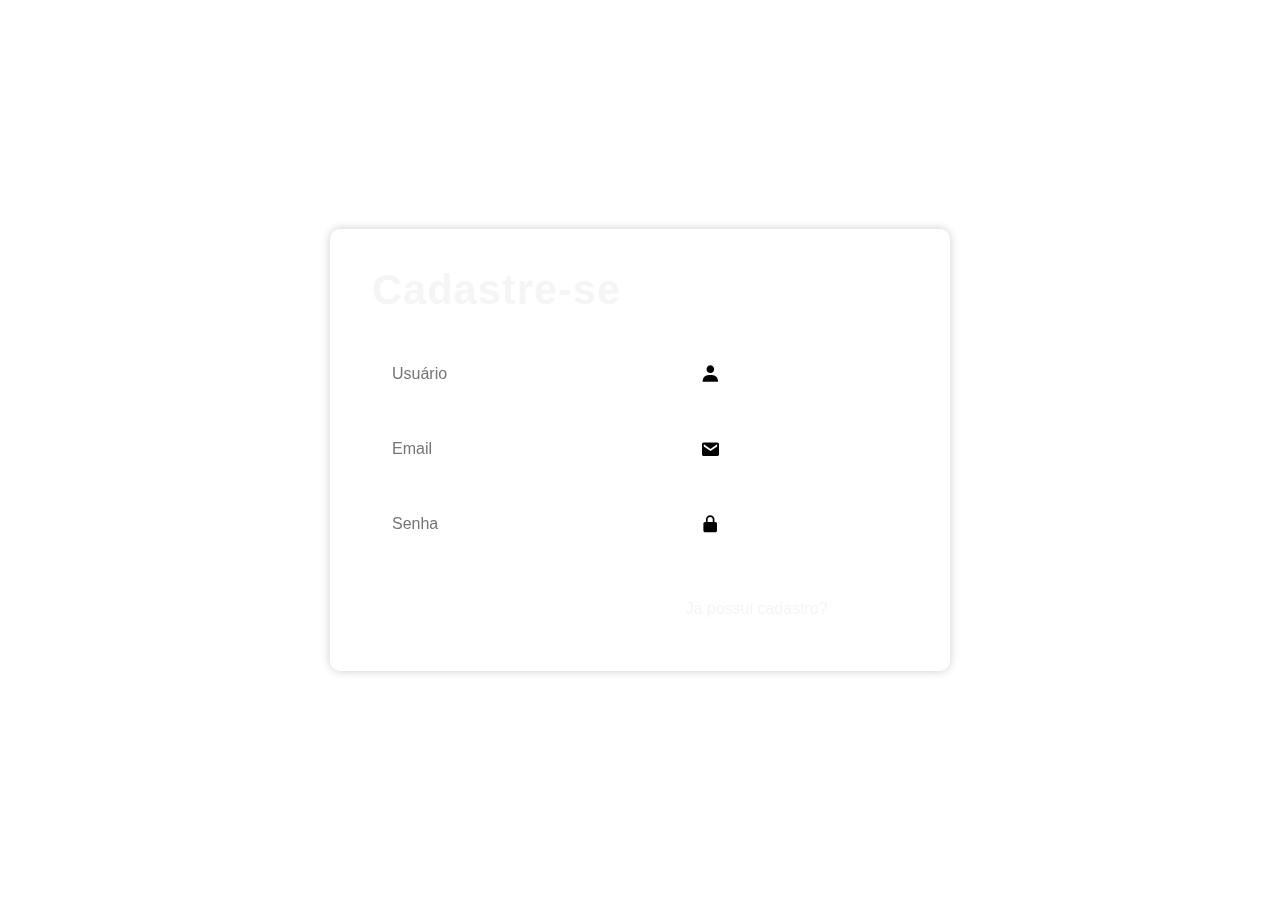
==== register.html @ fbd235de ":tada: First commit" ====
<!DOCTYPE html>
<html lang="pt-BR">
  <head>
    <meta charset="UTF-8" />
    <meta name="viewport" content="width=device-width, initial-scale=1.0" />
    <link
      rel="stylesheet"
      href="https://unpkg.com/boxicons@2.1.4/css/boxicons.min.css"
    />
    <link rel="stylesheet" href="style.css" />
    <title>SUIC - Cadastre-se</title>
  </head>
  <body>
    <div class="wrapper">
      <form action="">
        <h1>Cadastre-se</h1>

        <div class="spacing">
          <div class="input-group">
            <input type="text" name="user" id="user" placeholder="Usuário" />
            <i class="bx bxs-user"></i>
          </div>

          <div class="input-group">
            <input type="email" name="email" id="email" placeholder="Email" />
            <i class="bx bxs-envelope"></i>
          </div>

          <div class="input-group">
            <input
              type="password"
              name="password"
              id="password"
              placeholder="Senha"
            />
            <i class="bx bxs-lock-alt"></i>
          </div>
        </div>

        <div class="auth-actions spacing-register">
          <button type="submit">Cadastre-se</button>
          <p>Já possui cadastro? <a href="index.html">Faça login</a></p>
        </div>
      </form>
    </div>
  </body>
</html>
---- style.css ----
:root {
  --font-family: "Roboto", sans-serif;
}

@import url("https://fonts.googleapis.com/css2?family=Roboto:wght@300;400&display=swap");

* {
  margin: 0;
  padding: 0;
  box-sizing: border-box;
}

body {
  min-height: 100vh;
  background: url(background.jpg) no-repeat bottom/100%;
  display: flex;
  justify-items: center;
  align-items: center;

  color: #f5f5f5;
  font-family: var(--font-family);
}

.wrapper {
  display: flex;
  justify-content: start;
  padding: 35px 40px;
  background: transparent;
  border: 2px solid rgba(255, 255, 255, 0.2);
  backdrop-filter: blur(10px);
  box-shadow: 0 0 10px rgba(0, 0, 0, 0.2);
  border-radius: 10px;
  margin: auto;
  width: 38.75em;
}

form {
  display: flex;
  flex-direction: column;
  gap: 35px;
  position: relative;
  width: 100%;
}

.wrapper h1 {
  font-size: 2.6em;
  letter-spacing: 1px;
}

.spacing {
  display: flex;
  flex-direction: column;
  gap: 25px;
}

.input-group {
  width: 100%;
  height: 50px;
  position: relative;
  transition: 0.5s;
}

.input-group input {
  width: 70%;
  height: 100%;
  border-radius: 40px;
  border: none;
  outline: 0;
  padding: 20px;
  font-size: 1em;
  font-weight: 400;
}

.input-group input:focus {
  background-color: rgba(255, 255, 255, 0.85);
}

.input-group i {
  color: black;
  position: absolute;
  top: 30%;
  right: 9.2em;
  font-size: 1.2786em;
}

.auth-actions {
  display: flex;
  gap: 15px;
  align-items: center;
}

.auth-actions button {
  padding: 16px 32px;
  background: rgba(255, 255, 255, 0.1);
  border: none;
  border-radius: 20px;
  color: white;
  cursor: pointer;
  font-size: 1em;
}

.auth-actions button:hover {
  background-color: rgba(255, 255, 255, 0.15);
}

.auth-actions a {
  color: white;
  text-decoration: none;
  font-size: 1em;
  padding: 1px;
}

.auth-actions a:hover {
  text-decoration: underline;
}

.forgot-password {
  position: absolute;
  right: 0;
  bottom: 14px;
  text-decoration: none;
  color: white;
  font-weight: 500;
}

.forgot-password:hover {
  text-decoration: underline;
}

/* página cadastre-se */

.spacing-register {
  display: flex;
  justify-content: space-between;
}
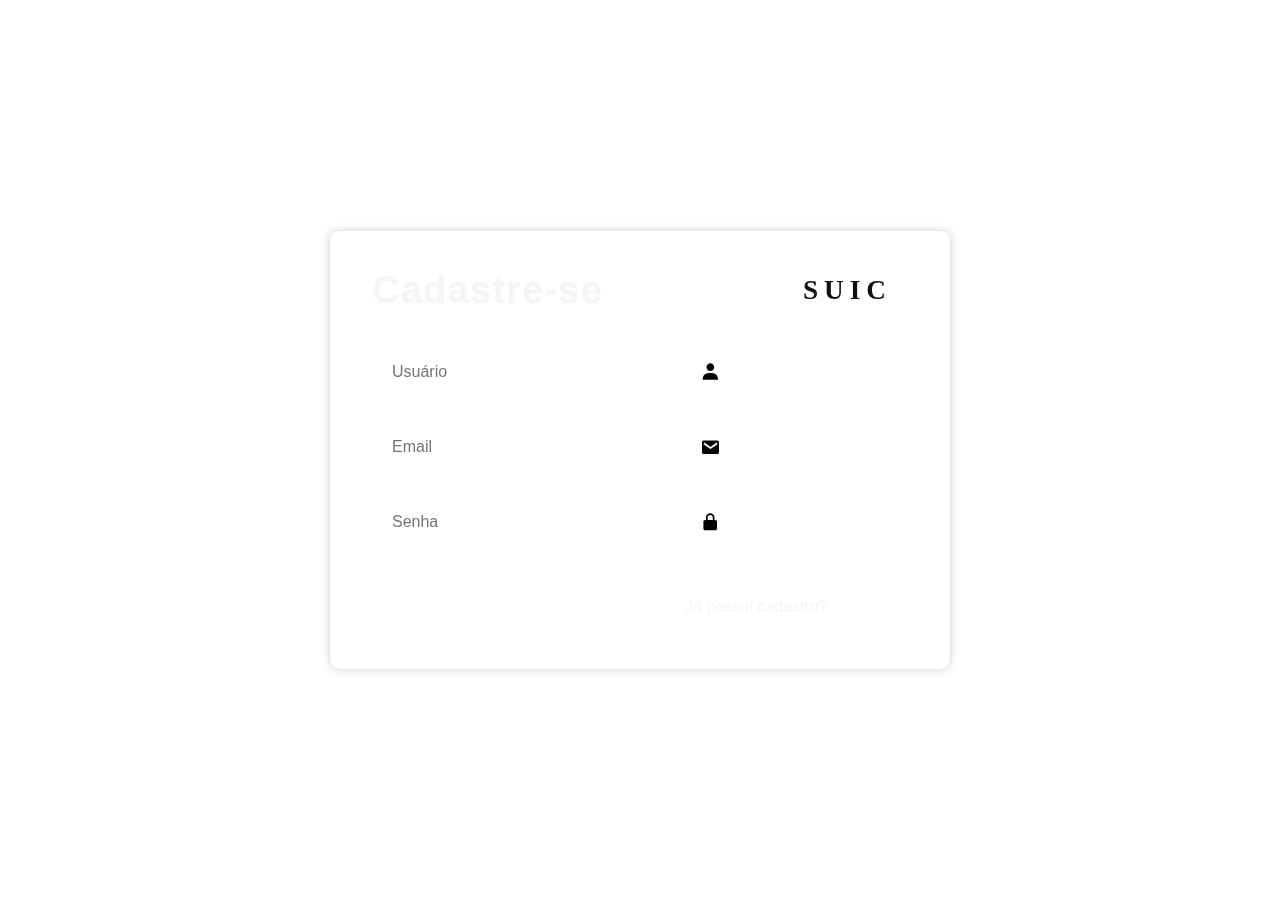
==== commit ba52dbd3: "feat: adicionando responsividade" ====
--- a/register.html
+++ b/register.html
@@ -13,16 +13,32 @@
   <body>
     <div class="wrapper">
       <form action="">
-        <h1>Cadastre-se</h1>
+        <div class="horizontal-align">
+          <h1>Cadastre-se</h1>
+          <h2>SUIC</h2>
+        </div>
 
         <div class="spacing">
           <div class="input-group">
-            <input type="text" name="user" id="user" placeholder="Usuário" />
+            <input
+              type="text"
+              name="user"
+              id="user"
+              placeholder="Usuário"
+              minlength="3"
+              required
+            />
             <i class="bx bxs-user"></i>
           </div>
 
           <div class="input-group">
-            <input type="email" name="email" id="email" placeholder="Email" />
+            <input
+              type="email"
+              name="email"
+              id="email"
+              placeholder="Email"
+              required
+            />
             <i class="bx bxs-envelope"></i>
           </div>
 
@@ -32,14 +48,18 @@
               name="password"
               id="password"
               placeholder="Senha"
+              minlength="8"
+              required
             />
             <i class="bx bxs-lock-alt"></i>
           </div>
         </div>
 
         <div class="auth-actions spacing-register">
-          <button type="submit">Cadastre-se</button>
-          <p>Já possui cadastro? <a href="index.html">Faça login</a></p>
+          <button type="submit">Criar conta</button>
+          <p class="login-prompt">
+            Já possui cadastro? <a href="index.html">Faça login</a>
+          </p>
         </div>
       </form>
     </div>
--- a/style.css
+++ b/style.css
@@ -1,8 +1,9 @@
 :root {
   --font-family: "Roboto", sans-serif;
-}
-
-@import url("https://fonts.googleapis.com/css2?family=Roboto:wght@300;400&display=swap");
+  --font-logo: "Righteous";
+}
+
+@import url("https://fonts.googleapis.com/css2?family=Righteous&family=Roboto:wght@300;400&display=swap");
 
 * {
   margin: 0;
@@ -42,9 +43,27 @@
   width: 100%;
 }
 
+.horizontal-align {
+  width: 97%;
+  display: flex;
+  justify-content: space-between;
+  align-items: center;
+}
+
 .wrapper h1 {
-  font-size: 2.6em;
+  font-size: 2.4em;
   letter-spacing: 1px;
+}
+
+.wrapper h2 {
+  font-size: 1.7em;
+  font-family: var(--font-logo);
+  letter-spacing: 6px;
+  color: #101010;
+}
+
+.wrapper h2:hover {
+  cursor: pointer;
 }
 
 .spacing {
@@ -57,7 +76,6 @@
   width: 100%;
   height: 50px;
   position: relative;
-  transition: 0.5s;
 }
 
 .input-group input {
@@ -128,8 +146,63 @@
 }
 
 /* página cadastre-se */
-
 .spacing-register {
   display: flex;
   justify-content: space-between;
 }
+
+/* responsivo login */
+
+@media only screen and (max-width: 1420px), (min-width: 769px) {
+  body {
+    background-size: cover;
+    background-position: center;
+  }
+}
+
+@media screen and (max-width: 768px) {
+  .wrapper {
+    width: 90%;
+  }
+
+  .wrapper h1 {
+    font-size: 2em;
+  }
+
+  .wrapper h2 {
+    font-size: 1.4em;
+  }
+
+  form {
+    gap: 90px;
+  }
+
+  .input-group {
+    display: flex;
+    flex-direction: column;
+  }
+
+  .input-group input {
+    width: 100%;
+  }
+
+  .input-group i {
+    right: 20px;
+  }
+
+  .auth-actions {
+    display: flex;
+    justify-content: center;
+  }
+
+  .forgot-password {
+    position: relative;
+    text-align: center;
+    margin: -20px;
+  }
+
+  /* responsivo register*/
+  .login-prompt {
+    font-size: 0.9406249em;
+  }
+}
